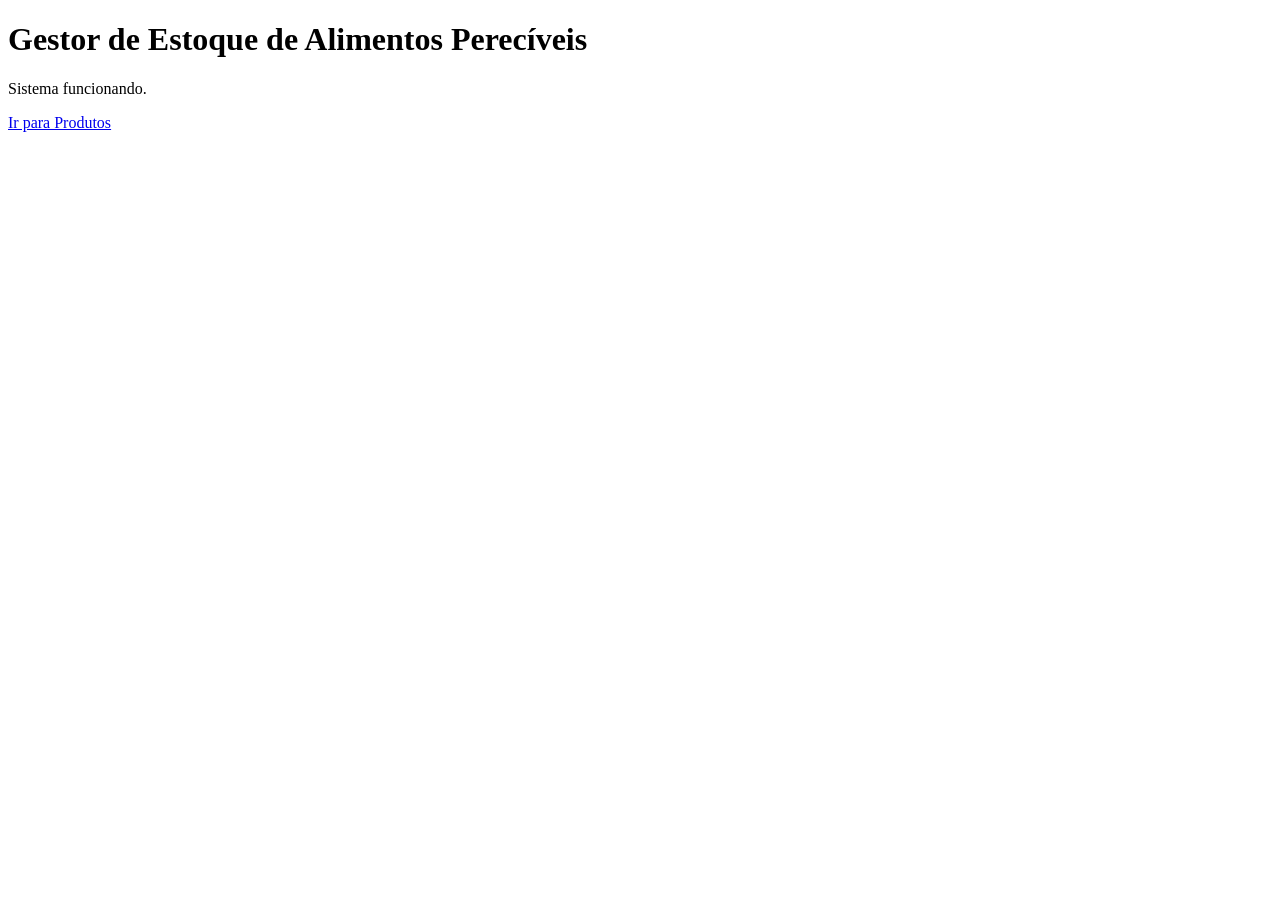
==== src/main/resources/templates/index.html @ 45a76eb4 "[TP3]: Etapa inicial e funcional de sistema base de gerenciamento e database" ====
<!-- Homepage: Entrada (estado base - incompleto) -->
<!DOCTYPE html>
<html xmlns:th="http://www.thymeleaf.org">
<head>
    <meta charset="UTF-8">
    <title>Gestor de Estoque</title>
</head>
<body>
    <h1>Gestor de Estoque de Alimentos Perecíveis</h1>
    <p>Sistema funcionando.</p>
    <a href="produtos">Ir para Produtos</a>
</body>
</html>
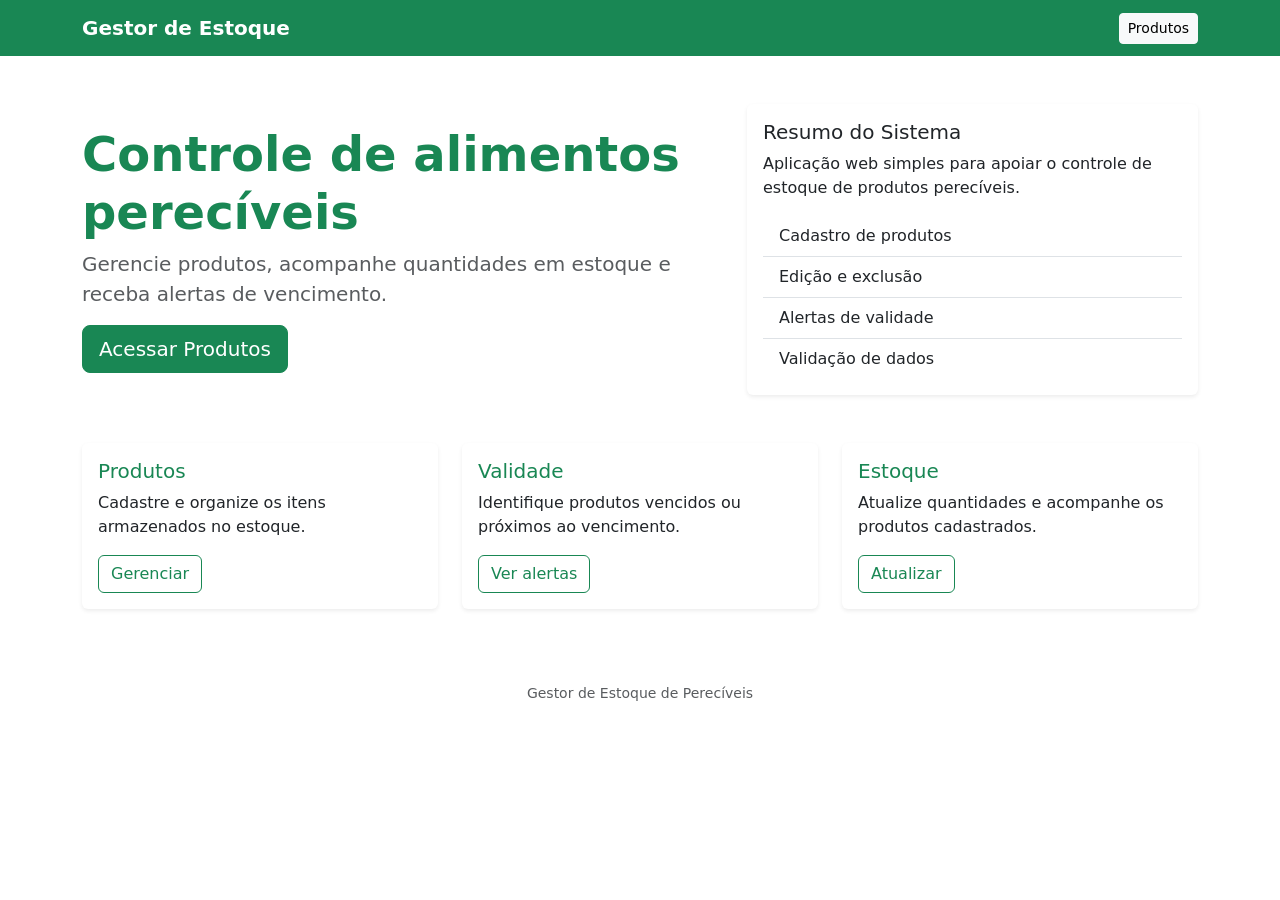
==== commit e8df6793: "Desenvolvimento do frontend e aplicação bootstrap" ====
--- a/src/main/resources/templates/index.html
+++ b/src/main/resources/templates/index.html
@@ -1,13 +1,103 @@
-<!-- Homepage: Entrada (estado base - incompleto) -->
 <!DOCTYPE html>
-<html xmlns:th="http://www.thymeleaf.org">
+<html lang="pt-BR" xmlns:th="http://www.thymeleaf.org">
 <head>
     <meta charset="UTF-8">
+    <meta name="viewport" content="width=device-width, initial-scale=1.0">
     <title>Gestor de Estoque</title>
+
+    <link href="https://cdn.jsdelivr.net/npm/bootstrap@5.3.3/dist/css/bootstrap.min.css" rel="stylesheet">
+    <link rel="stylesheet" th:href="@{/css/style.css}">
 </head>
 <body>
-    <h1>Gestor de Estoque de Alimentos Perecíveis</h1>
-    <p>Sistema funcionando.</p>
-    <a href="produtos">Ir para Produtos</a>
+
+<nav class="navbar navbar-expand-lg navbar-dark bg-success">
+    <div class="container">
+        <a class="navbar-brand fw-bold" href="/">Gestor de Estoque</a>
+        <div>
+            <a class="btn btn-light btn-sm" href="/produtos">Produtos</a>
+        </div>
+    </div>
+</nav>
+
+<main class="container py-5">
+
+    <section class="row align-items-center mb-5">
+        <div class="col-md-7">
+            <h1 class="display-5 fw-bold text-success">
+                Controle de alimentos perecíveis
+            </h1>
+
+            <p class="lead text-muted">
+                Gerencie produtos, acompanhe quantidades em estoque e receba alertas de vencimento.
+            </p>
+
+            <a href="/produtos" class="btn btn-success btn-lg">
+                Acessar Produtos
+            </a>
+        </div>
+
+        <div class="col-md-5 mt-4 mt-md-0">
+            <div class="card shadow-sm border-0">
+                <div class="card-body">
+                    <h5 class="card-title">Resumo do Sistema</h5>
+                    <p class="card-text">
+                        Aplicação web simples para apoiar o controle de estoque de produtos perecíveis.
+                    </p>
+
+                    <ul class="list-group list-group-flush">
+                        <li class="list-group-item">Cadastro de produtos</li>
+                        <li class="list-group-item">Edição e exclusão</li>
+                        <li class="list-group-item">Alertas de validade</li>
+                        <li class="list-group-item">Validação de dados</li>
+                    </ul>
+                </div>
+            </div>
+        </div>
+    </section>
+
+    <section class="row g-4">
+        <div class="col-md-4">
+            <div class="card h-100 shadow-sm border-0">
+                <div class="card-body">
+                    <h5 class="card-title text-success">Produtos</h5>
+                    <p class="card-text">
+                        Cadastre e organize os itens armazenados no estoque.
+                    </p>
+                    <a href="/produtos" class="btn btn-outline-success">Gerenciar</a>
+                </div>
+            </div>
+        </div>
+
+        <div class="col-md-4">
+            <div class="card h-100 shadow-sm border-0">
+                <div class="card-body">
+                    <h5 class="card-title text-success">Validade</h5>
+                    <p class="card-text">
+                        Identifique produtos vencidos ou próximos ao vencimento.
+                    </p>
+                    <a href="/produtos" class="btn btn-outline-success">Ver alertas</a>
+                </div>
+            </div>
+        </div>
+
+        <div class="col-md-4">
+            <div class="card h-100 shadow-sm border-0">
+                <div class="card-body">
+                    <h5 class="card-title text-success">Estoque</h5>
+                    <p class="card-text">
+                        Atualize quantidades e acompanhe os produtos cadastrados.
+                    </p>
+                    <a href="/produtos" class="btn btn-outline-success">Atualizar</a>
+                </div>
+            </div>
+        </div>
+    </section>
+
+</main>
+
+<footer class="text-center text-muted py-4">
+    <small>Gestor de Estoque de Perecíveis</small>
+</footer>
+
 </body>
 </html>
